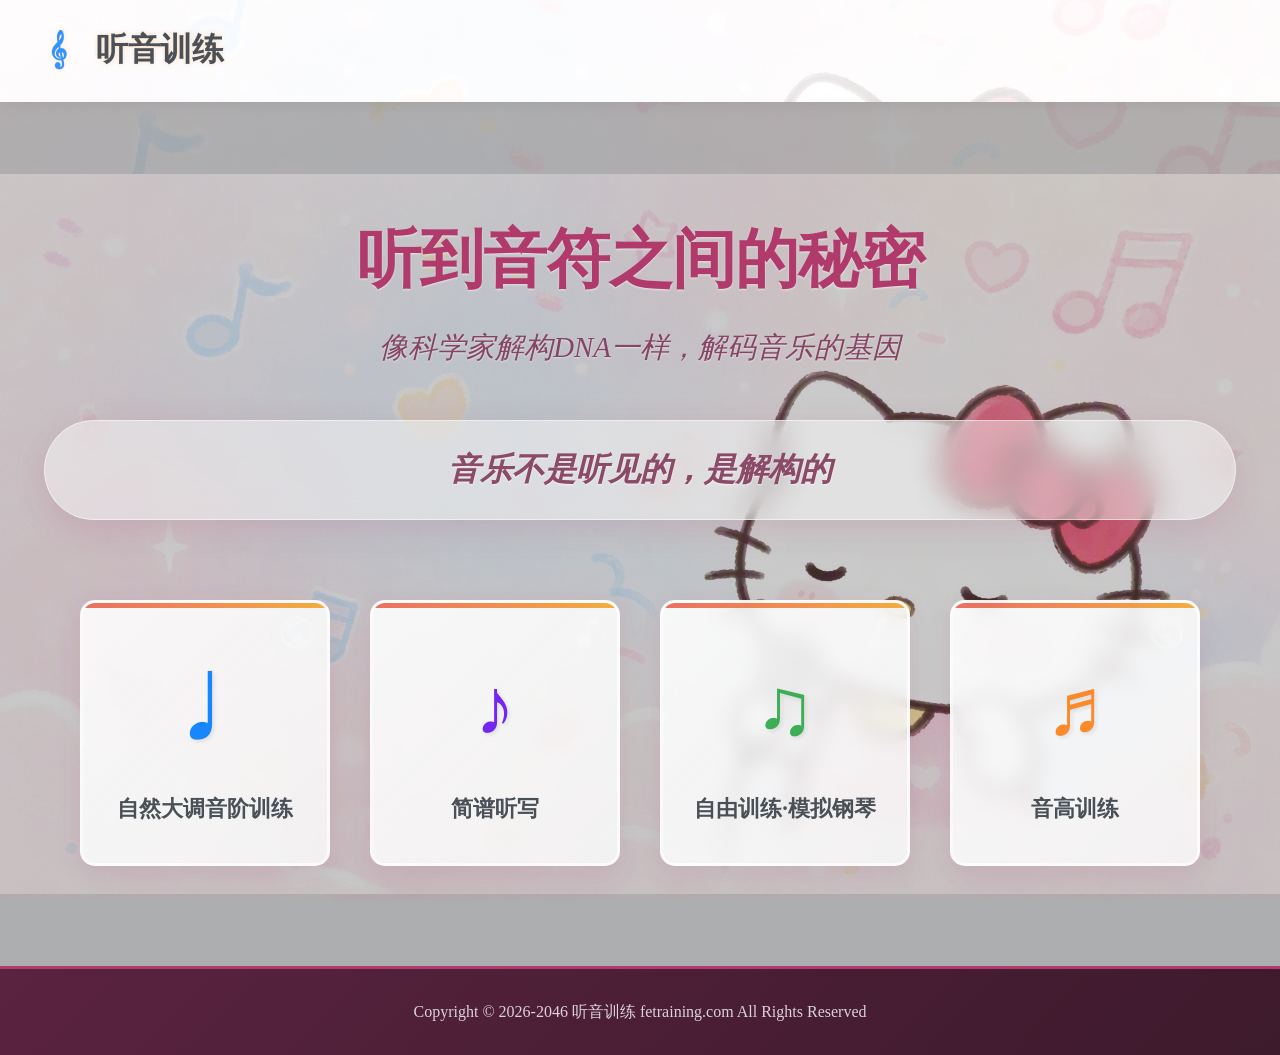
==== docs/index.html @ 23eeb8a5 "build: 构建 GitHub Pages 静态部署包 (docs/ 目录与 localStorage 曲库兼容)" ====
<!DOCTYPE html>
<html lang="zh-CN">
<head>
    <meta charset="UTF-8">
    <meta name="viewport" content="width=device-width, initial-scale=1.0">
    <title>听音训练 - fetraining.com</title>
    <link href="https://cdn.jsdelivr.net/npm/bootstrap@5.3.0/dist/css/bootstrap.min.css" rel="stylesheet">
    <link rel="stylesheet" href="static/css/style.css">
</head>
<body>
    <!-- 导航栏 -->
    <nav class="navbar navbar-expand-lg navbar-custom">
        <div class="container navbar-container">
            <a class="navbar-brand" href="index.html">听音训练</a>
            <!-- 首页以卡片作为菜单，不再重复展示导航链接 -->
            <!-- 背景图：Kitty 唱歌插画 -->
        </div>
    </nav>

    <!-- 首页内容 -->
    <main>
        <section class="hero-section">
            <div class="container text-center">
                <h1 class="hero-title">听到音符之间的秘密</h1>
                <p class="hero-subtitle">像科学家解构DNA一样，解码音乐的基因</p>
                
                <!-- 核心口号轮播 -->
                <div class="slogan-carousel">
                    <div class="slogan-item active">音乐不是听见的，是解构的</div>
                    <div class="slogan-item">你的耳朵可以像眼睛一样精确</div>
                    <div class="slogan-item">从‘大概准’到绝对音感之间，只差一套科学方法</div>
                </div>

                <!-- 训练选项 -->
                <div class="training-options">
                    <a href="c_major_scale.html" class="training-option">
                        <div class="music-symbol">♩</div>
                        <h3>自然大调音阶训练</h3>
                    </a>
                    <a href="jianpu_training.html" class="training-option">
                        <div class="music-symbol">♪</div>
                        <h3>简谱听写</h3>
                    </a>
                    <a href="piano_simulator.html" class="training-option">
                        <div class="music-symbol">♫</div>
                        <h3>自由训练·模拟钢琴</h3>
                    </a>
                    <a href="pitch_training.html" class="training-option">
                        <div class="music-symbol">♬</div>
                        <h3>音高训练</h3>
                    </a>
                </div>
            </div>
        </section>
    </main>

    <!-- 底部栏 -->
    <footer class="footer">
        <div class="container text-center">
            <p>Copyright © 2026-2046 听音训练 fetraining.com All Rights Reserved</p>
        </div>
    </footer>

    <!-- JavaScript -->
    <script src="https://cdn.jsdelivr.net/npm/bootstrap@5.3.0/dist/js/bootstrap.bundle.min.js"></script>
    <script src="static/js/keymapping.js"></script>
    <script src="static/js/audio.js"></script>
    <script src="static/js/script.js"></script>
</body>
</html>
---- docs/static/css/style.css ----
/* 全局样式 */
html {
    /* 设置html高度为100%，为body的flex布局提供基础 */
    height: 100%;
}

body {
    font-family: 'Georgia', serif;
    /* 调整背景色为更柔和的浅灰色，增强与其他元素的协调性 */
    background-color: #f5f7fa;
    color: #495057;
    /* 全站背景：Kitty 唱歌插画（浅色，叠加白色柔光保证正文可读） */
    background-image:
        linear-gradient(rgba(255, 255, 255, 0.5), rgba(255, 255, 255, 0.4)),
        url('../images/kitty_bg.jpg');
    background-size: cover;
    background-position: center;
    background-attachment: fixed;
    background-repeat: no-repeat;
    margin: 0;
    padding: 0;
    line-height: 1.6;
    /* 设置body为flex容器，实现粘性footer */
    min-height: 100%;
    display: flex;
    flex-direction: column;
}

/* 导航栏样式 */
.navbar-custom {
    /* 导航栏同样使用 Kitty 背景，叠加白色保证链接可读 */
    background-image: linear-gradient(rgba(255, 255, 255, 0.55), rgba(255, 255, 255, 0.55)), url('../images/kitty_bg.jpg');
    background-size: cover;
    background-position: center 20%;
    background-repeat: no-repeat;
    /* 增加背景色透明度，提高文字可读性 */
    background-color: rgba(255, 255, 255, 0.7);
    /* 保持叠加混合模式，但增加背景色影响，提高对比度 */
    background-blend-mode: overlay;
    /* 保持轻微模糊效果，柔和背景 */
    backdrop-filter: blur(3px);
    box-shadow: 0 2px 15px rgba(0,0,0,0.1);
    border-bottom: 3px solid rgba(255, 255, 255, 0.5);
    padding: 1rem 0;
    transition: all 0.3s ease;
    /* 确保背景图片可以调整展示区域 */
    background-attachment: scroll;
}

.navbar-container {
    max-width: 100%;
    padding: 0 3rem;
    display: flex;
    justify-content: space-between;
    align-items: center;
}

.navbar-brand {
    font-size: 2rem;
    font-weight: bold;
    color: #495057 !important;
    padding: 0.5rem 0;
    position: relative;
    z-index: 1;
    /* 调整品牌位置，不那么靠左 */
    margin-left: 3rem;
    /* 移除浮动效果，保持原有样式 */
    background: none;
    border-radius: 0;
    box-shadow: none;
    transition: none;
    /* 移除flex布局，保持以前的效果 */
    display: inline-block;
    /* 添加文字轻微发光效果，温润的颜色 */
    text-shadow: 0 0 5px rgba(255, 200, 150, 0.6);
}

.navbar-brand::before {
    content: '𝄞'; /* 高音谱号符号 */
    position: absolute;
    left: -3rem; /* 增加与文字的距离，分开一点 */
    top: 50%;
    transform: translateY(-50%);
    color: #007bff;
    font-size: 2rem;
    opacity: 0.8;
}

.navbar-brand:hover {
    /* 移除hover效果，保持原有样式 */
    transform: none;
    box-shadow: none;
}

.navbar-nav {
    gap: 2rem;
    position: relative;
    z-index: 1;
    display: flex;
    align-items: center;
    justify-content: center;
}

.nav-link {
    color: #6b4a5a !important;
    /* 稍微增大字体大小 */
    font-size: 1.3rem;
    padding: 0.8rem 1.5rem !important;
    transition: all 0.3s ease;
    position: relative;
    font-weight: 500;
    /* 移除椭圆背景，设置为透明 */
    background: transparent;
    /* 移除圆角，取消椭圆效果 */
    border-radius: 0;
    /* 移除阴影，让按钮更好地融入背景 */
    box-shadow: none;
    white-space: nowrap;
    /* 轻微白色发光，在 Kitty 背景上更柔和 */
    text-shadow: 0 1px 3px rgba(255, 255, 255, 0.7);
}

/* 移除默认的navbar-light类样式冲突 */
.navbar-custom.navbar-light .navbar-brand,
.navbar-custom.navbar-light .nav-link {
    color: #6b4a5a !important;
}

.nav-link::after {
    content: '';
    position: absolute;
    bottom: -5px;
    left: 0;
    width: 0;
    height: 2px;
    background-color: #b03a6b;
    transition: width 0.3s ease;
}

.nav-link:hover::after, .nav-link.active::after {
    width: 100%;
}

.nav-link:hover, .nav-link.active {
    color: #b03a6b !important;
    /* 保留轻微的上移效果，增强交互感 */
    transform: translateY(-2px);
    /* 移除背景色变化，保持透明 */
    background: transparent;
    /* 移除阴影效果 */
    box-shadow: none;
}

/* 频率选择器 */
.frequency-selector {
    display: flex;
    align-items: center;
    gap: 15px;
    padding: 0.5rem 1rem;
    /* 更透明的背景，与风景图融合 */
    background-color: rgba(255,255,255,0.2);
    backdrop-filter: blur(10px);
    border-radius: 25px;
    box-shadow: 0 4px 15px rgba(0,0,0,0.1);
    position: relative;
    z-index: 1;
    /* 更柔和的边框 */
    border: 1px solid rgba(255,255,255,0.3);
    transition: all 0.3s ease;
}

.frequency-selector:hover {
    background-color: rgba(255,255,255,0.3);
    box-shadow: 0 6px 20px rgba(0,0,0,0.15);
}

/* 简化hero-section装饰，让风景图背景完全展现 */
.hero-section {
    position: relative;
    overflow: hidden;
}

/* 移除可能与风景图冲突的装饰元素 */
.hero-section::before,
.hero-section::after,
.hero-section .container::before,
.hero-section .container::after {
    display: none;
}

.slider {
    width: 200px;
    height: 8px;
    background: linear-gradient(to right, #007bff, #6610f2);
    outline: none;
    opacity: 0.9;
    transition: opacity 0.2s;
    border-radius: 4px;
    box-shadow: inset 0 1px 3px rgba(0,0,0,0.2);
}

.slider:hover {
    opacity: 1;
}

.slider::-webkit-slider-thumb {
    appearance: none;
    width: 24px;
    height: 24px;
    background: white;
    cursor: pointer;
    border-radius: 50%;
    box-shadow: 0 2px 8px rgba(0,0,0,0.3);
    border: 3px solid #007bff;
    transition: all 0.3s ease;
}

.slider::-webkit-slider-thumb:hover {
    transform: scale(1.2);
    box-shadow: 0 4px 12px rgba(0,0,0,0.4);
}

.slider::-moz-range-thumb {
    width: 24px;
    height: 24px;
    background: white;
    cursor: pointer;
    border-radius: 50%;
    border: 3px solid #007bff;
    box-shadow: 0 2px 8px rgba(0,0,0,0.3);
    transition: all 0.3s ease;
}

.slider::-moz-range-thumb:hover {
    transform: scale(1.2);
    box-shadow: 0 4px 12px rgba(0,0,0,0.4);
}

/* 首页英雄区域 */
.hero-section {
    /* 调整padding，增加上下空间，展示更多图片内容 */
    padding: 120px 2rem 100px;
    /* Kitty 背景图，叠加柔光后文字用深玫瑰色 */
    background-image: linear-gradient(rgba(255, 255, 255, 0.35), rgba(255, 255, 255, 0.3)), url('../images/kitty_bg.jpg');
    /* 调整背景尺寸，宽度铺满，高度按比例自动调整，展示更多上下内容 */
    background-size: 100% auto;
    /* 居中显示图片，避免裁剪 */
    background-position: center center;
    background-repeat: no-repeat;
    color: #b03a6b;
    position: relative;
    overflow: hidden;
    margin: 0;
    width: 100%;
    /* 确保图片完全覆盖容器 */
    min-height: 600px;
    /* 添加渐变叠加层，增强文字可读性 */
    background-blend-mode: overlay;
    background-color: rgba(0, 0, 0, 0.3);
    /* 确保与导航栏紧密连接 */
    border-top: none;
    /* 确保与底部栏紧密连接 */
    margin-bottom: 0;
}

/* 确保main标签没有额外的margin或padding，并设置flex-grow实现粘性footer */
main {
    margin: 0;
    padding: 0;
    /* 让main标签自动扩展，将footer推到页面底部 */
    flex-grow: 1;
}

/* 确保section没有额外的margin或padding */
section {
    margin: 0;
    padding: 0;
}

/* 确保hero-section与footer之间没有任何空白 */
.hero-section {
    /* 确保背景图完全覆盖，没有任何间隙 */
    background-attachment: scroll;
    /* 确保容器内元素不会导致额外空白 */
}

/* 确保hero-section内的container不会导致额外空白 */
.hero-section .container {
    margin-bottom: 0;
    padding-bottom: 0;
}

/* 确保训练选项不会导致额外空白 */
.training-options {
    margin-bottom: 0;
    padding-bottom: 20px;
}

/* 乐器装饰 */
.hero-section::before {
    content: '';
    position: absolute;
    top: 50%;
    left: 10%;
    width: 120px;
    height: 120px;
    background-image: url('data:image/svg+xml;utf8,<svg xmlns="http://www.w3.org/2000/svg" viewBox="0 0 100 100"><path d="M50 10 C60 15, 70 25, 75 40 C80 55, 75 70, 65 80 C55 90, 45 90, 35 80 C25 70, 20 55, 25 40 C30 25, 40 15, 50 10 Z" fill="rgba(255,255,255,0.1)"/><path d="M50 20 C55 22, 60 28, 63 35 C66 42, 64 50, 58 55 C52 60, 48 60, 42 55 C36 50, 34 42, 37 35 C40 28, 45 22, 50 20 Z" fill="rgba(255,255,255,0.2)"/><path d="M50 30 C52 32, 55 36, 56 40 C57 44, 56 48, 53 50 C50 52, 47 52, 44 50 C41 48, 40 44, 41 40 C42 36, 45 32, 50 30 Z" fill="rgba(255,255,255,0.3)"/><circle cx="50" cy="40" r="5" fill="rgba(255,255,255,0.4)"/></svg>');
    background-size: contain;
    background-repeat: no-repeat;
    transform: translateY(-50%) rotate(-15deg);
    opacity: 0.6;
    z-index: 0;
}

.hero-section::after {
    content: '';
    position: absolute;
    top: 20%;
    right: 10%;
    width: 150px;
    height: 150px;
    background-image: url('data:image/svg+xml;utf8,<svg xmlns="http://www.w3.org/2000/svg" viewBox="0 0 100 100"><rect x="30" y="20" width="40" height="60" rx="5" fill="rgba(255,255,255,0.15)"/><rect x="35" y="25" width="30" height="50" rx="3" fill="rgba(255,255,255,0.25)"/><path d="M40 30 L60 30 M40 40 L60 40 M40 50 L60 50 M40 60 L60 60 M40 70 L60 70" stroke="rgba(255,255,255,0.4)" stroke-width="2"/><circle cx="25" cy="35" r="8" fill="rgba(255,255,255,0.3)"/><circle cx="25" cy="50" r="8" fill="rgba(255,255,255,0.3)"/><circle cx="25" cy="65" r="8" fill="rgba(255,255,255,0.3)"/><circle cx="75" cy="35" r="8" fill="rgba(255,255,255,0.3)"/><circle cx="75" cy="50" r="8" fill="rgba(255,255,255,0.3)"/><circle cx="75" cy="65" r="8" fill="rgba(255,255,255,0.3)"/></svg>');
    background-size: contain;
    background-repeat: no-repeat;
    transform: rotate(10deg);
    opacity: 0.5;
    z-index: 0;
}

.hero-section .container {
    max-width: 100%;
    position: relative;
    z-index: 1;
}

.hero-title {
    font-size: 4rem;
    font-weight: bold;
    color: #b03a6b;
    margin-bottom: 25px;
    position: relative;
    z-index: 1;
    text-shadow: 0 1px 2px rgba(255,255,255,0.6);
    letter-spacing: -1px;
}

.hero-subtitle {
    font-size: 1.8rem;
    color: rgba(130, 60, 95, 0.95);
    margin-bottom: 50px;
    position: relative;
    z-index: 1;
    font-style: italic;
    text-shadow: 0 1px 2px rgba(255,255,255,0.5);
}

/* 口号轮播 */
.slogan-carousel {
    margin: 50px auto;
    height: 100px;
    display: flex;
    align-items: center;
    justify-content: center;
    position: relative;
    z-index: 1;
    max-width: 1200px;
    /* 浅色磨砂胶囊，与 Kitty 背景融合 */
    background: rgba(255,255,255,0.45);
    backdrop-filter: blur(15px);
    border-radius: 50px;
    padding: 20px;
    box-shadow: 0 8px 32px rgba(176, 58, 107, 0.15);
    border: 1px solid rgba(255,255,255,0.5);
    transition: all 0.3s ease;
}

.slogan-carousel:hover {
    background: rgba(255,255,255,0.55);
    transform: translateY(-3px);
    box-shadow: 0 12px 40px rgba(176, 58, 107, 0.2);
}

.slogan-item {
    font-size: 2rem;
    color: #8a4a68;
    font-style: italic;
    font-weight: 600;
    opacity: 0;
    position: absolute;
    transition: all 0.5s ease;
    text-align: center;
    max-width: 90%;
    text-shadow: 0 1px 2px rgba(255,255,255,0.6);
    transform: scale(0.9);
}

.slogan-item.active {
    opacity: 1;
    transform: scale(1);
}

/* 训练选项 */
.training-options {
    display: flex;
    justify-content: center;
    gap: 40px;
    margin-top: 80px;
    position: relative;
    z-index: 1;
    flex-wrap: wrap;
    padding: 0 20px;
}

.training-option {
    display: flex;
    flex-direction: column;
    align-items: center;
    text-decoration: none;
    color: #5a3a4a;
    /* 磨砂白卡片，与 Kitty 背景融合 */
    background: linear-gradient(135deg, rgba(255,255,255,0.88) 0%, rgba(255,255,255,0.78) 100%);
    backdrop-filter: blur(10px);
    padding: 40px 30px;
    border-radius: 15px;
    box-shadow: 0 8px 25px rgba(176, 58, 107, 0.12);
    transition: all 0.4s ease;
    min-width: 250px;
    border: 3px solid rgba(255,255,255,0.6);
    position: relative;
    overflow: hidden;
}

.training-option::before {
    content: '';
    position: absolute;
    top: 0;
    left: 0;
    width: 100%;
    height: 5px;
    /* 更柔和的渐变，与秋天主题匹配 */
    background: linear-gradient(90deg, rgba(231,76,60,0.8), rgba(243,156,18,0.8));
    transform: scaleX(1);
}

.training-option::after {
    content: '';
    position: absolute;
    top: 10px;
    right: 10px;
    width: 40px;
    height: 40px;
    /* 更透明的装饰图标，与风景图融合 */
    background-image: url('data:image/svg+xml;utf8,<svg xmlns="http://www.w3.org/2000/svg" viewBox="0 0 24 24" fill="rgba(255,255,255,0.3)"><path d="M12 2C6.48 2 2 6.48 2 12s4.48 10 10 10 10-4.48 10-10S17.52 2 12 2zm-1 17.93c-3.95-.49-7-3.85-7-7.93 0-.62.08-1.21.21-1.79L9 15v1c0 1.1.9 2 2 2v1.93zm6.9-2.54c-.26-.81-1-1.39-1.9-1.39h-1v-3c0-.55-.45-1-1-1H8v-2h2c.55 0 1-.45 1-1V7h2c1.1 0 2-.9 2-2v-.41c2.93 1.19 5 4.06 5 7.41 0 2.08-.8 3.97-2.1 5.39z"/></svg>');
    background-size: contain;
    background-repeat: no-repeat;
    opacity: 0.6;
}

.training-option:nth-child(2)::after {
    background-image: url('data:image/svg+xml;utf8,<svg xmlns="http://www.w3.org/2000/svg" viewBox="0 0 24 24" fill="rgba(255,255,255,0.3)"><path d="M12 3v10.55c-.59-.34-1.27-.55-2-.55-2.21 0-4 1.79-4 4s1.79 4 4 4 4-1.79 4-4V7h4V3h-6z"/></svg>');
}

.training-option:nth-child(3)::after {
    background-image: url('data:image/svg+xml;utf8,<svg xmlns="http://www.w3.org/2000/svg" viewBox="0 0 24 24" fill="rgba(255,255,255,0.3)"><path d="M12 3v10.55c-.59-.34-1.27-.55-2-.55-2.21 0-4 1.79-4 4s1.79 4 4 4 4-1.79 4-4V7h4V3h-6z"/></svg>');
}

.training-option:hover {
    transform: translateY(-10px);
    box-shadow: 0 20px 40px rgba(176, 58, 107, 0.22);
    border-color: #b03a6b;
    color: #b03a6b;
    background: linear-gradient(135deg, rgba(255,255,255,0.97) 0%, rgba(255,245,250,0.95) 100%);
}

.music-symbol {
    font-size: 5rem;
    margin-bottom: 25px;
    opacity: 0.9;
    transition: all 0.3s ease;
    /* 添加音符颜色 */
    color: #007bff;
    text-shadow: 2px 2px 4px rgba(0,0,0,0.1);
}

.training-option:nth-child(2) .music-symbol {
    color: #6610f2;
}

.training-option:nth-child(3) .music-symbol {
    color: #28a745;
}

.training-option:nth-child(4) .music-symbol {
    color: #fd7e14;
}

.training-option:hover .music-symbol {
    transform: scale(1.2) rotate(10deg);
    text-shadow: 3px 3px 6px rgba(0,0,0,0.2);
}

.training-option h3 {
    font-size: 1.4rem;
    font-weight: bold;
    text-align: center;
    margin: 0;
    transition: all 0.3s ease;
    color: #495057;
}

.training-option:hover h3 {
    transform: translateY(-5px);
    color: #007bff;
}

/* 音阶练习页面 */
main {
    padding: 0;
    margin: 0;
}

section {
    max-width: 100%;
    margin: 0;
    padding: 0;
}

section.container {
    padding: 3rem 2rem;
    background: rgba(255,255,255,0.95);
}

.scale-display {
    background: linear-gradient(135deg, #f8f9fa 0%, #e9ecef 100%);
    padding: 50px;
    border-radius: 15px;
    box-shadow: 0 10px 30px rgba(0,0,0,0.1);
    border: 1px solid #dee2e6;
}

.scale-notes {
    display: flex;
    justify-content: center;
    gap: 20px;
    margin: 40px 0;
    flex-wrap: wrap;
    padding: 20px;
    background: white;
    border-radius: 15px;
    box-shadow: 0 5px 15px rgba(0,0,0,0.05);
}

.note-btn {
    width: 70px;
    height: 70px;
    border-radius: 50%;
    border: 3px solid #007bff;
    background-color: #ffffff;
    color: #007bff;
    font-size: 1.8rem;
    font-weight: bold;
    cursor: pointer;
    transition: all 0.3s ease;
    box-shadow: 0 4px 10px rgba(0,0,0,0.1);
    position: relative;
    overflow: hidden;
}

.note-btn::before {
    content: '';
    position: absolute;
    top: 0;
    left: -100%;
    width: 100%;
    height: 100%;
    background: linear-gradient(90deg, transparent, rgba(0,123,255,0.2), transparent);
    transition: left 0.5s ease;
}

.note-btn:hover::before {
    left: 100%;
}

.note-btn:hover {
    background-color: #007bff;
    color: #ffffff;
    transform: scale(1.15);
    box-shadow: 0 8px 20px rgba(0,123,255,0.3);
}

/* 训练卡片 */
.training-content {
    max-width: 1200px;
    margin: 0 auto;
}

.training-options-grid {
    display: grid;
    grid-template-columns: repeat(auto-fit, minmax(250px, 1fr));
    gap: 30px;
    margin: 40px 0;
}

.training-card {
    background: linear-gradient(135deg, #ffffff 0%, #f8f9fa 100%);
    padding: 40px;
    border-radius: 15px;
    box-shadow: 0 10px 25px rgba(0,0,0,0.1);
    text-align: center;
    transition: all 0.3s ease;
    border: 2px solid transparent;
    position: relative;
    overflow: hidden;
}

.training-card::before {
    content: '';
    position: absolute;
    top: 0;
    left: 0;
    width: 100%;
    height: 4px;
    background: linear-gradient(90deg, #28a745, #20c997);
    transform: scaleX(0);
    transition: transform 0.3s ease;
}

.training-card:hover::before {
    transform: scaleX(1);
}

.training-card:hover {
    transform: translateY(-10px);
    box-shadow: 0 20px 40px rgba(0,0,0,0.15);
    border-color: #28a745;
    background: linear-gradient(135deg, #ffffff 0%, #e3f2fd 100%);
}

.training-card h4 {
    font-size: 1.5rem;
    margin-bottom: 20px;
    color: #495057;
    transition: color 0.3s ease;
}

.training-card:hover h4 {
    color: #28a745;
}

.training-card .btn {
    padding: 10px 30px;
    font-size: 1.1rem;
    border-radius: 25px;
    transition: all 0.3s ease;
}

.training-card:hover .btn {
    transform: translateY(-2px);
    box-shadow: 0 5px 15px rgba(40,167,69,0.3);
}

/* 自由训练 - 钢琴键盘 */
.free-training-content {
    max-width: 1200px;
    margin: 0 auto;
}

.piano-keyboard {
    display: flex;
    justify-content: center;
    background: linear-gradient(135deg, #6c757d 0%, #495057 100%);
    padding: 30px 20px;
    border-radius: 15px;
    box-shadow: 0 15px 35px rgba(0,0,0,0.2);
    margin: 40px 0;
    overflow-x: auto;
    border: 3px solid #343a40;
}

.key {
    height: 250px;
    border: none;
    border-radius: 8px;
    cursor: pointer;
    position: relative;
    transition: all 0.1s ease;
    box-shadow: 0 5px 15px rgba(0,0,0,0.2);
    font-weight: bold;
    display: flex;
    align-items: flex-end;
    justify-content: center;
    padding-bottom: 10px;
}

.key.white {
    width: 70px;
    background: linear-gradient(180deg, #ffffff 0%, #f7edf2 100%);
    z-index: 1;
    color: #5a3a4a;
    border: 1px solid #e8d5de;
}

.key.black {
    width: 45px;
    height: 150px;
    background: linear-gradient(180deg, #3d2030 0%, #1f1018 100%);
    margin: 0 -22.5px;
    z-index: 2;
    color: rgba(255, 235, 242, 0.9);
    box-shadow: 0 8px 20px rgba(60, 20, 40, 0.35);
}

.key:hover, .key.active {
    transform: translateY(-3px);
    box-shadow: 0 10px 25px rgba(0,0,0,0.3);
}

.key.white:hover, .key.white.active {
    background: linear-gradient(180deg, #e3f2fd 0%, #bbdefb 100%);
}

.key.black:hover, .key.black.active {
    background: linear-gradient(180deg, #333333 0%, #555555 100%);
}

.controls {
    display: flex;
    justify-content: center;
    gap: 20px;
    flex-wrap: wrap;
    padding: 20px;
    background: white;
    border-radius: 15px;
    box-shadow: 0 5px 15px rgba(0,0,0,0.05);
}

.controls .btn {
    padding: 12px 35px;
    font-size: 1.1rem;
    border-radius: 25px;
    transition: all 0.3s ease;
    font-weight: bold;
}

.controls .btn:hover {
    transform: translateY(-3px);
    box-shadow: 0 8px 20px rgba(0,123,255,0.3);
}



/* 底部栏：深玫瑰渐变，与 Kitty 主题呼应 */
.footer {
    background: linear-gradient(135deg, #5a2340 0%, #3d1a2c 100%);
    color: rgba(255, 240, 246, 0.9);
    padding: 30px 0;
    margin-top: 0;
    border-top: 3px solid #b03a6b;
    width: 100%;
    position: relative;
    z-index: 1;
}

.footer .container {
    max-width: 100%;
    padding: 0 2rem;
}

/* 照片来源信息样式 */
.photo-credit {
    position: absolute;
    z-index: 2;
}

/* 首页背景图照片来源 - 右下角 */
.hero-photo-credit {
    bottom: 20px;
    right: 20px;
    /* 移除背景阴影色块，只显示文字 */
    background: transparent;
    padding: 0;
    border-radius: 0;
    font-style: italic;
    /* 调整文字样式 */
    font-size: 0.8rem;
    color: rgba(255, 255, 255, 0.8);
    text-shadow: 0 1px 2px rgba(0, 0, 0, 0.5);
}

/* 导航栏照片来源 - 右上角 */
.navbar-photo-credit {
    top: 10px;
    right: 20px;
    /* 移除背景阴影 */
    background: transparent;
    padding: 0;
    border-radius: 0;
    /* 保持现在的文字大小，与导航栏标题文字颜色一致 */
    font-size: 0.7rem;
    color: #495057 !important;
    /* 移除文字阴影，保持与导航栏标题一致 */
    text-shadow: 0 0 5px rgba(255, 200, 150, 0.6);
}

.footer p {
    margin: 0;
    font-size: 1rem;
    color: rgba(255,255,255,0.8);
}

/* 响应式设计 */
@media (max-width: 1200px) {
    .hero-title {
        font-size: 3.5rem;
    }
    
    .hero-subtitle {
        font-size: 1.6rem;
    }
}

@media (max-width: 992px) {
    .navbar-nav {
        gap: 1rem;
    }
    
    .frequency-selector {
        gap: 10px;
        padding: 0.3rem 0.8rem;
    }
    
    .slider {
        width: 180px;
    }
    
    .hero-title {
        font-size: 3rem;
    }
    
    .hero-subtitle {
        font-size: 1.4rem;
    }
    
    .slogan-item {
        font-size: 1.8rem;
    }
}

@media (max-width: 768px) {
    .navbar .container {
        padding: 0 1rem;
    }
    
    .navbar-brand {
        font-size: 1.5rem;
    }
    
    .navbar-nav {
        flex-direction: column;
        gap: 0.5rem;
        margin-top: 1rem;
    }
    
    .frequency-selector {
        margin-top: 15px;
        width: 100%;
        justify-content: space-between;
        order: 3;
    }
    
    .slider {
        width: 150px;
    }
    
    .hero-section {
        padding: 120px 1rem 100px;
    }
    
    .hero-title {
        font-size: 2.5rem;
    }
    
    .hero-subtitle {
        font-size: 1.3rem;
    }
    
    .slogan-carousel {
        margin: 40px auto;
        padding: 15px;
        height: 80px;
    }
    
    .slogan-item {
        font-size: 1.5rem;
    }
    
    .training-options {
        flex-direction: column;
        align-items: center;
        gap: 25px;
        margin-top: 60px;
    }
    
    .training-option {
        min-width: 280px;
    }
    
    section.container {
        padding: 2rem 1rem;
    }
    
    .scale-display {
        padding: 30px 20px;
    }
    
    .scale-notes {
        gap: 15px;
        margin: 30px 0;
    }
    
    .note-btn {
        width: 60px;
        height: 60px;
        font-size: 1.5rem;
    }
    
    .piano-keyboard {
        padding: 20px 10px;
    }
    
    .key {
        height: 200px;
    }
    
    .key.white {
        width: 60px;
    }
    
    .key.black {
        width: 35px;
        height: 120px;
        margin: 0 -17.5px;
    }
}

@media (max-width: 576px) {
    .navbar-brand {
        font-size: 1.3rem;
    }
    
    .slider {
        width: 120px;
    }
    
    .hero-title {
        font-size: 2rem;
    }
    
    .hero-subtitle {
        font-size: 1.1rem;
    }
    
    .slogan-carousel {
        height: 70px;
    }
    
    .slogan-item {
        font-size: 1.3rem;
    }
    
    .training-option {
        min-width: 250px;
        padding: 30px 20px;
    }
    
    .music-symbol {
        font-size: 4rem;
    }
    
    .training-option h3 {
        font-size: 1.2rem;
    }
    
    .scale-notes {
        gap: 10px;
    }
    
    .note-btn {
        width: 50px;
        height: 50px;
        font-size: 1.2rem;
    }
    
    .key {
        height: 180px;
    }
    
    .key.white {
        width: 50px;
    }
    
    .key.black {
        width: 30px;
        height: 100px;
        margin: 0 -15px;
    }
}

/* ===== 交互打磨（可访问性与细节体验） ===== */

/* 键盘焦点可见性，方便无障碍导航 */
:focus-visible {
    outline: 2px solid #b03a6b;
    outline-offset: 2px;
}

/* 钢琴键盘横向滚动条美化 */
.piano-keyboard::-webkit-scrollbar {
    height: 8px;
}

.piano-keyboard::-webkit-scrollbar-thumb {
    background: rgba(255, 255, 255, 0.4);
    border-radius: 4px;
}

.piano-keyboard::-webkit-scrollbar-track {
    background: rgba(0, 0, 0, 0.15);
    border-radius: 4px;
}

/* 琴键按下动效 */
.key:active {
    transform: translateY(1px) scale(0.99);
}

/* 禁用按钮统一弱化样式 */
.btn:disabled {
    opacity: 0.55;
    cursor: not-allowed;
}

    /* 系统偏好减少动态效果时，关闭装饰动画 */
@media (prefers-reduced-motion: reduce) {
    .slogan-item,
    .training-option,
    .training-card,
    .key,
    .nav-link {
        transition: none;
    }
}

/* 简谱页等输入框与下拉框统一过渡，提升精致感 */
    input, select, textarea {
        transition: border-color 0.2s ease, box-shadow 0.2s ease;
    }
    
    input:focus, select:focus, textarea:focus {
        border-color: #b03a6b;
        box-shadow: 0 0 0 0.2rem rgba(176, 58, 107, 0.15);
        outline: none;
    }
    
    /* 主题色按钮：primary 系指向玫玖色（Bootstrap 覆盖） */
    .btn-primary {
        background-color: #b03a6b;
        border-color: #b03a6b;
    }
    
    .btn-primary:hover, .btn-primary:focus {
        background-color: #96315b;
        border-color: #96315b;
    }
    
    .btn-outline-primary {
        color: #b03a6b;
        border-color: #b03a6b;
    }
    
    .btn-outline-primary:hover {
        background-color: #b03a6b;
        border-color: #b03a6b;
    }
    
    .btn-outline-primary.active {
        background-color: #b03a6b;
        border-color: #b03a6b;
        color: #fff;
    }
    
    /* 选中的选择题按钮保持玫玖色 */
    .jianpu-degree-btn.active,
    .contour-dir-btn.active {
        background-color: #b03a6b;
        border-color: #b03a6b;
        color: #fff;
    }
    
    /* 滚动条整体美化（简谱图片预览等局部滚动区） */
    .jianpu-image-view::-webkit-scrollbar {
        width: 8px;
        height: 8px;
    }
    
    .jianpu-image-view::-webkit-scrollbar-thumb {
        background: rgba(176, 58, 107, 0.35);
        border-radius: 4px;
    }
    
    .jianpu-image-view::-webkit-scrollbar-track {
        background: rgba(176, 58, 107, 0.08);
    }
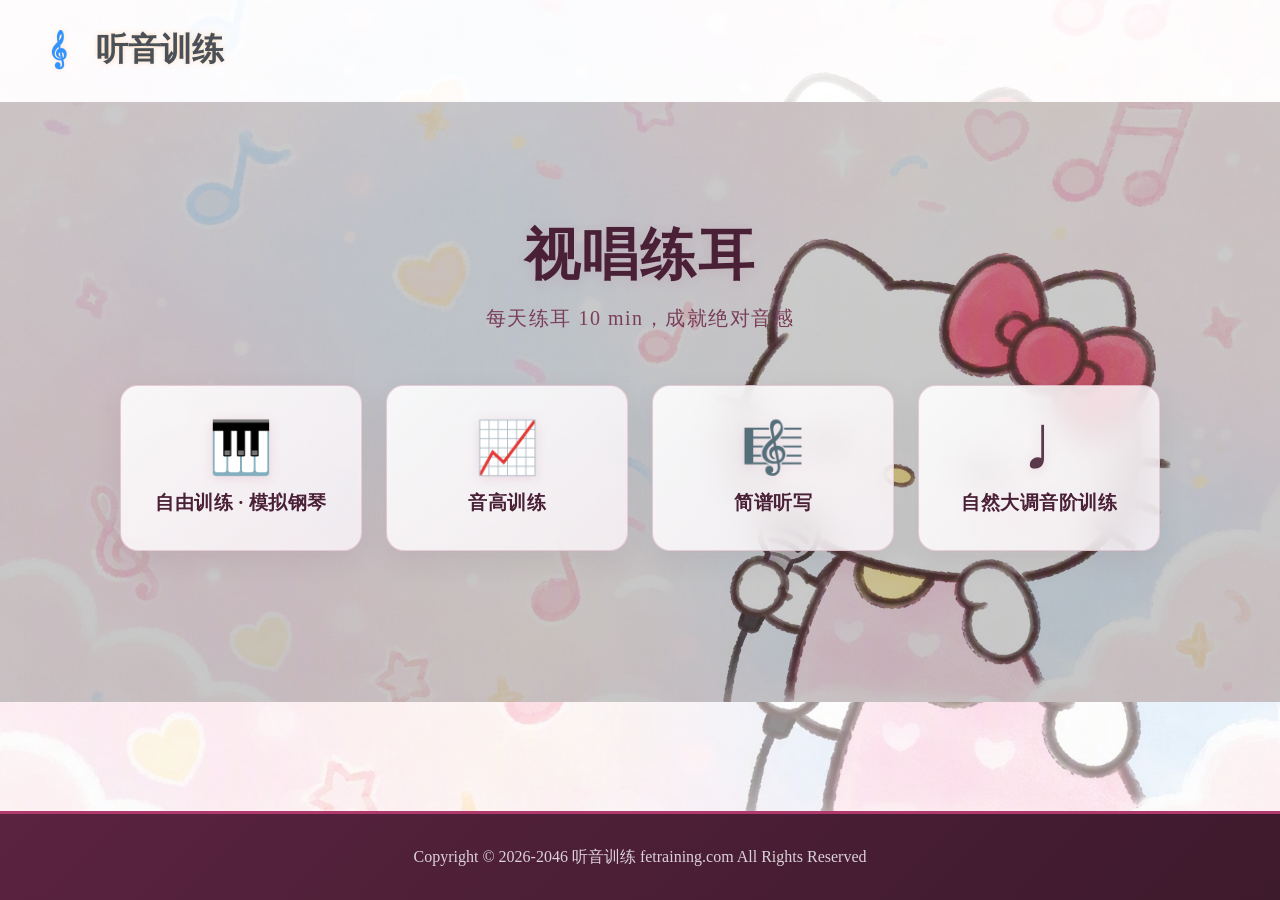
==== commit 7498d3c3: "feat: 升级简谱时值减时线与真节奏播放、修正八度进位乐理(C4及左侧A3/B3)、五线谱符尾时值联动及极简导航页" ====
--- a/docs/index.html
+++ b/docs/index.html
@@ -21,33 +21,26 @@
     <main>
         <section class="hero-section">
             <div class="container text-center">
-                <h1 class="hero-title">听到音符之间的秘密</h1>
-                <p class="hero-subtitle">像科学家解构DNA一样，解码音乐的基因</p>
-                
-                <!-- 核心口号轮播 -->
-                <div class="slogan-carousel">
-                    <div class="slogan-item active">音乐不是听见的，是解构的</div>
-                    <div class="slogan-item">你的耳朵可以像眼睛一样精确</div>
-                    <div class="slogan-item">从‘大概准’到绝对音感之间，只差一套科学方法</div>
-                </div>
+                <h1 class="hero-title">视唱练耳</h1>
+                <p class="hero-subtitle">每天练耳 10 min，成就绝对音感</p>
 
                 <!-- 训练选项 -->
                 <div class="training-options">
+                    <a href="piano_simulator.html" class="training-option">
+                        <div class="music-symbol">🎹</div>
+                        <h3>自由训练 · 模拟钢琴</h3>
+                    </a>
+                    <a href="pitch_training.html" class="training-option">
+                        <div class="music-symbol">📈</div>
+                        <h3>音高训练</h3>
+                    </a>
+                    <a href="jianpu_training.html" class="training-option">
+                        <div class="music-symbol">🎼</div>
+                        <h3>简谱听写</h3>
+                    </a>
                     <a href="c_major_scale.html" class="training-option">
                         <div class="music-symbol">♩</div>
                         <h3>自然大调音阶训练</h3>
-                    </a>
-                    <a href="jianpu_training.html" class="training-option">
-                        <div class="music-symbol">♪</div>
-                        <h3>简谱听写</h3>
-                    </a>
-                    <a href="piano_simulator.html" class="training-option">
-                        <div class="music-symbol">♫</div>
-                        <h3>自由训练·模拟钢琴</h3>
-                    </a>
-                    <a href="pitch_training.html" class="training-option">
-                        <div class="music-symbol">♬</div>
-                        <h3>音高训练</h3>
                     </a>
                 </div>
             </div>
--- a/docs/static/css/style.css
+++ b/docs/static/css/style.css
@@ -334,80 +334,42 @@
 }
 
 .hero-title {
-    font-size: 4rem;
-    font-weight: bold;
-    color: #b03a6b;
-    margin-bottom: 25px;
+    font-size: 3.5rem;
+    font-weight: 700;
+    color: #4a2036;
+    margin-bottom: 0.8rem;
     position: relative;
     z-index: 1;
-    text-shadow: 0 1px 2px rgba(255,255,255,0.6);
-    letter-spacing: -1px;
+    text-shadow: 0 2px 12px rgba(176, 58, 107, 0.12);
+    letter-spacing: 2px;
 }
 
 .hero-subtitle {
-    font-size: 1.8rem;
-    color: rgba(130, 60, 95, 0.95);
-    margin-bottom: 50px;
+    font-size: 1.25rem;
+    color: #7a3e59;
+    margin-bottom: 3.2rem;
     position: relative;
     z-index: 1;
-    font-style: italic;
-    text-shadow: 0 1px 2px rgba(255,255,255,0.5);
-}
-
-/* 口号轮播 */
+    font-style: normal;
+    font-weight: 500;
+    letter-spacing: 1.5px;
+    text-shadow: none;
+}
+
+/* 口号轮播隐藏，保持界面极简典雅 */
 .slogan-carousel {
-    margin: 50px auto;
-    height: 100px;
-    display: flex;
-    align-items: center;
-    justify-content: center;
+    display: none;
+}
+
+/* 训练选项卡片组（现代晶莹毛玻璃网格） */
+.training-options {
+    display: grid;
+    grid-template-columns: repeat(auto-fit, minmax(230px, 1fr));
+    max-width: 1080px;
+    margin: 0 auto;
+    gap: 24px;
     position: relative;
     z-index: 1;
-    max-width: 1200px;
-    /* 浅色磨砂胶囊，与 Kitty 背景融合 */
-    background: rgba(255,255,255,0.45);
-    backdrop-filter: blur(15px);
-    border-radius: 50px;
-    padding: 20px;
-    box-shadow: 0 8px 32px rgba(176, 58, 107, 0.15);
-    border: 1px solid rgba(255,255,255,0.5);
-    transition: all 0.3s ease;
-}
-
-.slogan-carousel:hover {
-    background: rgba(255,255,255,0.55);
-    transform: translateY(-3px);
-    box-shadow: 0 12px 40px rgba(176, 58, 107, 0.2);
-}
-
-.slogan-item {
-    font-size: 2rem;
-    color: #8a4a68;
-    font-style: italic;
-    font-weight: 600;
-    opacity: 0;
-    position: absolute;
-    transition: all 0.5s ease;
-    text-align: center;
-    max-width: 90%;
-    text-shadow: 0 1px 2px rgba(255,255,255,0.6);
-    transform: scale(0.9);
-}
-
-.slogan-item.active {
-    opacity: 1;
-    transform: scale(1);
-}
-
-/* 训练选项 */
-.training-options {
-    display: flex;
-    justify-content: center;
-    gap: 40px;
-    margin-top: 80px;
-    position: relative;
-    z-index: 1;
-    flex-wrap: wrap;
     padding: 0 20px;
 }
 
@@ -415,102 +377,52 @@
     display: flex;
     flex-direction: column;
     align-items: center;
+    justify-content: center;
     text-decoration: none;
     color: #5a3a4a;
-    /* 磨砂白卡片，与 Kitty 背景融合 */
-    background: linear-gradient(135deg, rgba(255,255,255,0.88) 0%, rgba(255,255,255,0.78) 100%);
-    backdrop-filter: blur(10px);
-    padding: 40px 30px;
-    border-radius: 15px;
-    box-shadow: 0 8px 25px rgba(176, 58, 107, 0.12);
-    transition: all 0.4s ease;
-    min-width: 250px;
-    border: 3px solid rgba(255,255,255,0.6);
+    background: linear-gradient(135deg, rgba(255, 255, 255, 0.88) 0%, rgba(255, 248, 252, 0.76) 100%);
+    backdrop-filter: blur(16px);
+    -webkit-backdrop-filter: blur(16px);
+    padding: 36px 20px;
+    border-radius: 18px;
+    box-shadow: 0 10px 28px rgba(74, 32, 54, 0.08);
+    transition: all 0.35s cubic-bezier(0.2, 0.8, 0.2, 1);
+    border: 1px solid rgba(176, 58, 107, 0.22);
     position: relative;
     overflow: hidden;
 }
 
-.training-option::before {
-    content: '';
-    position: absolute;
-    top: 0;
-    left: 0;
-    width: 100%;
-    height: 5px;
-    /* 更柔和的渐变，与秋天主题匹配 */
-    background: linear-gradient(90deg, rgba(231,76,60,0.8), rgba(243,156,18,0.8));
-    transform: scaleX(1);
-}
-
-.training-option::after {
-    content: '';
-    position: absolute;
-    top: 10px;
-    right: 10px;
-    width: 40px;
-    height: 40px;
-    /* 更透明的装饰图标，与风景图融合 */
-    background-image: url('data:image/svg+xml;utf8,<svg xmlns="http://www.w3.org/2000/svg" viewBox="0 0 24 24" fill="rgba(255,255,255,0.3)"><path d="M12 2C6.48 2 2 6.48 2 12s4.48 10 10 10 10-4.48 10-10S17.52 2 12 2zm-1 17.93c-3.95-.49-7-3.85-7-7.93 0-.62.08-1.21.21-1.79L9 15v1c0 1.1.9 2 2 2v1.93zm6.9-2.54c-.26-.81-1-1.39-1.9-1.39h-1v-3c0-.55-.45-1-1-1H8v-2h2c.55 0 1-.45 1-1V7h2c1.1 0 2-.9 2-2v-.41c2.93 1.19 5 4.06 5 7.41 0 2.08-.8 3.97-2.1 5.39z"/></svg>');
-    background-size: contain;
-    background-repeat: no-repeat;
-    opacity: 0.6;
-}
-
-.training-option:nth-child(2)::after {
-    background-image: url('data:image/svg+xml;utf8,<svg xmlns="http://www.w3.org/2000/svg" viewBox="0 0 24 24" fill="rgba(255,255,255,0.3)"><path d="M12 3v10.55c-.59-.34-1.27-.55-2-.55-2.21 0-4 1.79-4 4s1.79 4 4 4 4-1.79 4-4V7h4V3h-6z"/></svg>');
-}
-
-.training-option:nth-child(3)::after {
-    background-image: url('data:image/svg+xml;utf8,<svg xmlns="http://www.w3.org/2000/svg" viewBox="0 0 24 24" fill="rgba(255,255,255,0.3)"><path d="M12 3v10.55c-.59-.34-1.27-.55-2-.55-2.21 0-4 1.79-4 4s1.79 4 4 4 4-1.79 4-4V7h4V3h-6z"/></svg>');
-}
-
 .training-option:hover {
-    transform: translateY(-10px);
-    box-shadow: 0 20px 40px rgba(176, 58, 107, 0.22);
-    border-color: #b03a6b;
-    color: #b03a6b;
-    background: linear-gradient(135deg, rgba(255,255,255,0.97) 0%, rgba(255,245,250,0.95) 100%);
+    transform: translateY(-6px);
+    box-shadow: 0 18px 38px rgba(176, 58, 107, 0.20);
+    border-color: rgba(176, 58, 107, 0.55);
+    background: linear-gradient(135deg, rgba(255, 255, 255, 0.96) 0%, rgba(255, 245, 250, 0.92) 100%);
 }
 
 .music-symbol {
-    font-size: 5rem;
-    margin-bottom: 25px;
-    opacity: 0.9;
-    transition: all 0.3s ease;
-    /* 添加音符颜色 */
-    color: #007bff;
-    text-shadow: 2px 2px 4px rgba(0,0,0,0.1);
-}
-
-.training-option:nth-child(2) .music-symbol {
-    color: #6610f2;
-}
-
-.training-option:nth-child(3) .music-symbol {
-    color: #28a745;
-}
-
-.training-option:nth-child(4) .music-symbol {
-    color: #fd7e14;
+    font-size: 3.2rem;
+    line-height: 1;
+    margin-bottom: 18px;
+    transition: transform 0.35s ease;
+    filter: drop-shadow(0 2px 6px rgba(176, 58, 107, 0.15));
 }
 
 .training-option:hover .music-symbol {
-    transform: scale(1.2) rotate(10deg);
-    text-shadow: 3px 3px 6px rgba(0,0,0,0.2);
+    transform: scale(1.15) rotate(4deg);
 }
 
 .training-option h3 {
-    font-size: 1.4rem;
-    font-weight: bold;
+    font-size: 1.18rem;
+    font-weight: 600;
     text-align: center;
     margin: 0;
-    transition: all 0.3s ease;
-    color: #495057;
+    transition: color 0.3s ease;
+    color: #4a2036;
+    letter-spacing: 0.5px;
 }
 
 .training-option:hover h3 {
-    transform: translateY(-5px);
-    color: #007bff;
+    color: #b03a6b;
 }
 
 /* 音阶练习页面 */
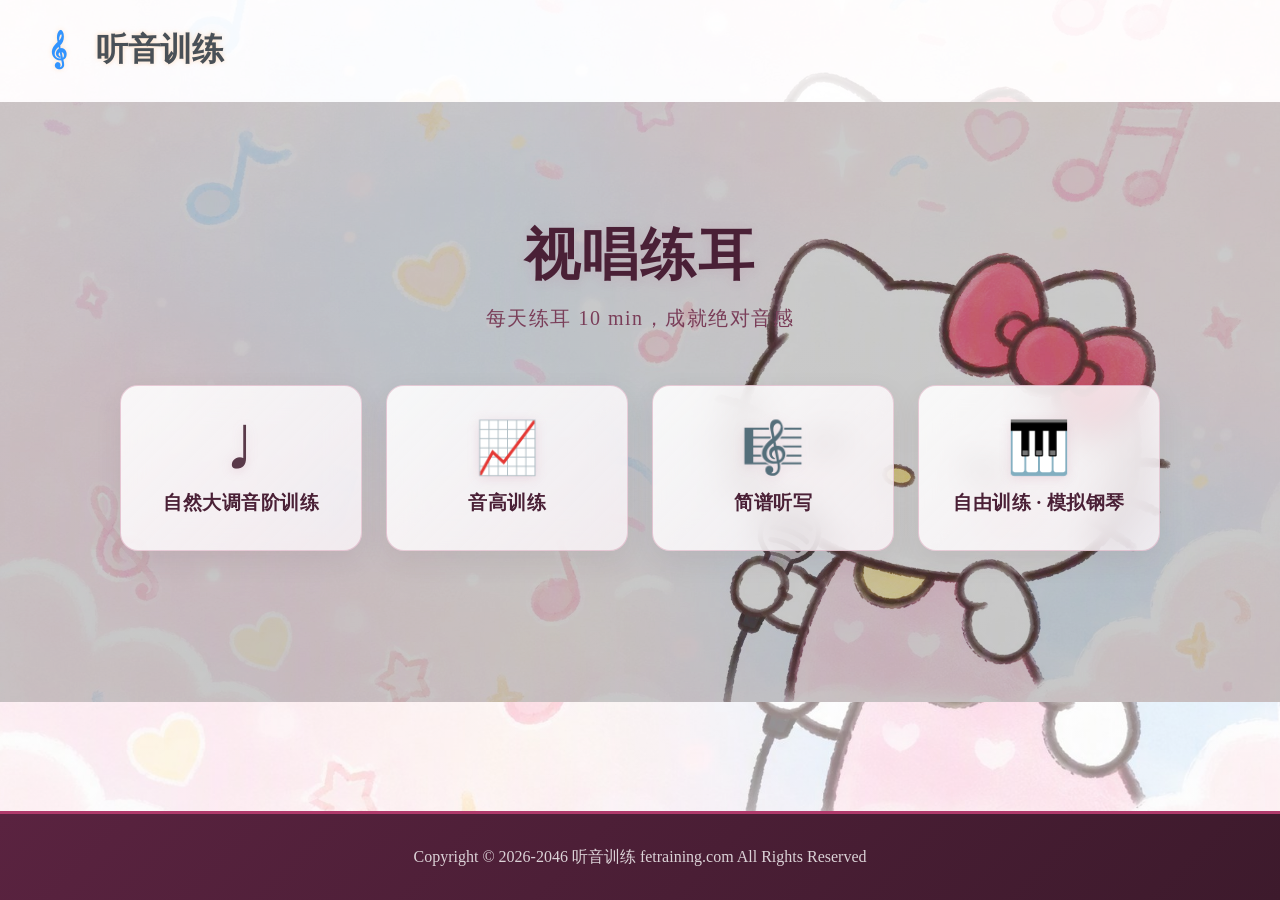
==== commit 5e2bc783: "fix: 对齐首页导航卡片顺序与简谱下划线减时线展示 - 首页卡片顺序统一为: 自然大调音阶训练→音高训练→简谱听写→自由训练·模拟钢琴, 与顶部导航栏一致  - 简谱预览减时线改用伪元素绘制清晰下划" ====
--- a/docs/index.html
+++ b/docs/index.html
@@ -26,9 +26,9 @@
 
                 <!-- 训练选项 -->
                 <div class="training-options">
-                    <a href="piano_simulator.html" class="training-option">
-                        <div class="music-symbol">🎹</div>
-                        <h3>自由训练 · 模拟钢琴</h3>
+                    <a href="c_major_scale.html" class="training-option">
+                        <div class="music-symbol">♩</div>
+                        <h3>自然大调音阶训练</h3>
                     </a>
                     <a href="pitch_training.html" class="training-option">
                         <div class="music-symbol">📈</div>
@@ -38,9 +38,9 @@
                         <div class="music-symbol">🎼</div>
                         <h3>简谱听写</h3>
                     </a>
-                    <a href="c_major_scale.html" class="training-option">
-                        <div class="music-symbol">♩</div>
-                        <h3>自然大调音阶训练</h3>
+                    <a href="piano_simulator.html" class="training-option">
+                        <div class="music-symbol">🎹</div>
+                        <h3>自由训练 · 模拟钢琴</h3>
                     </a>
                 </div>
             </div>
